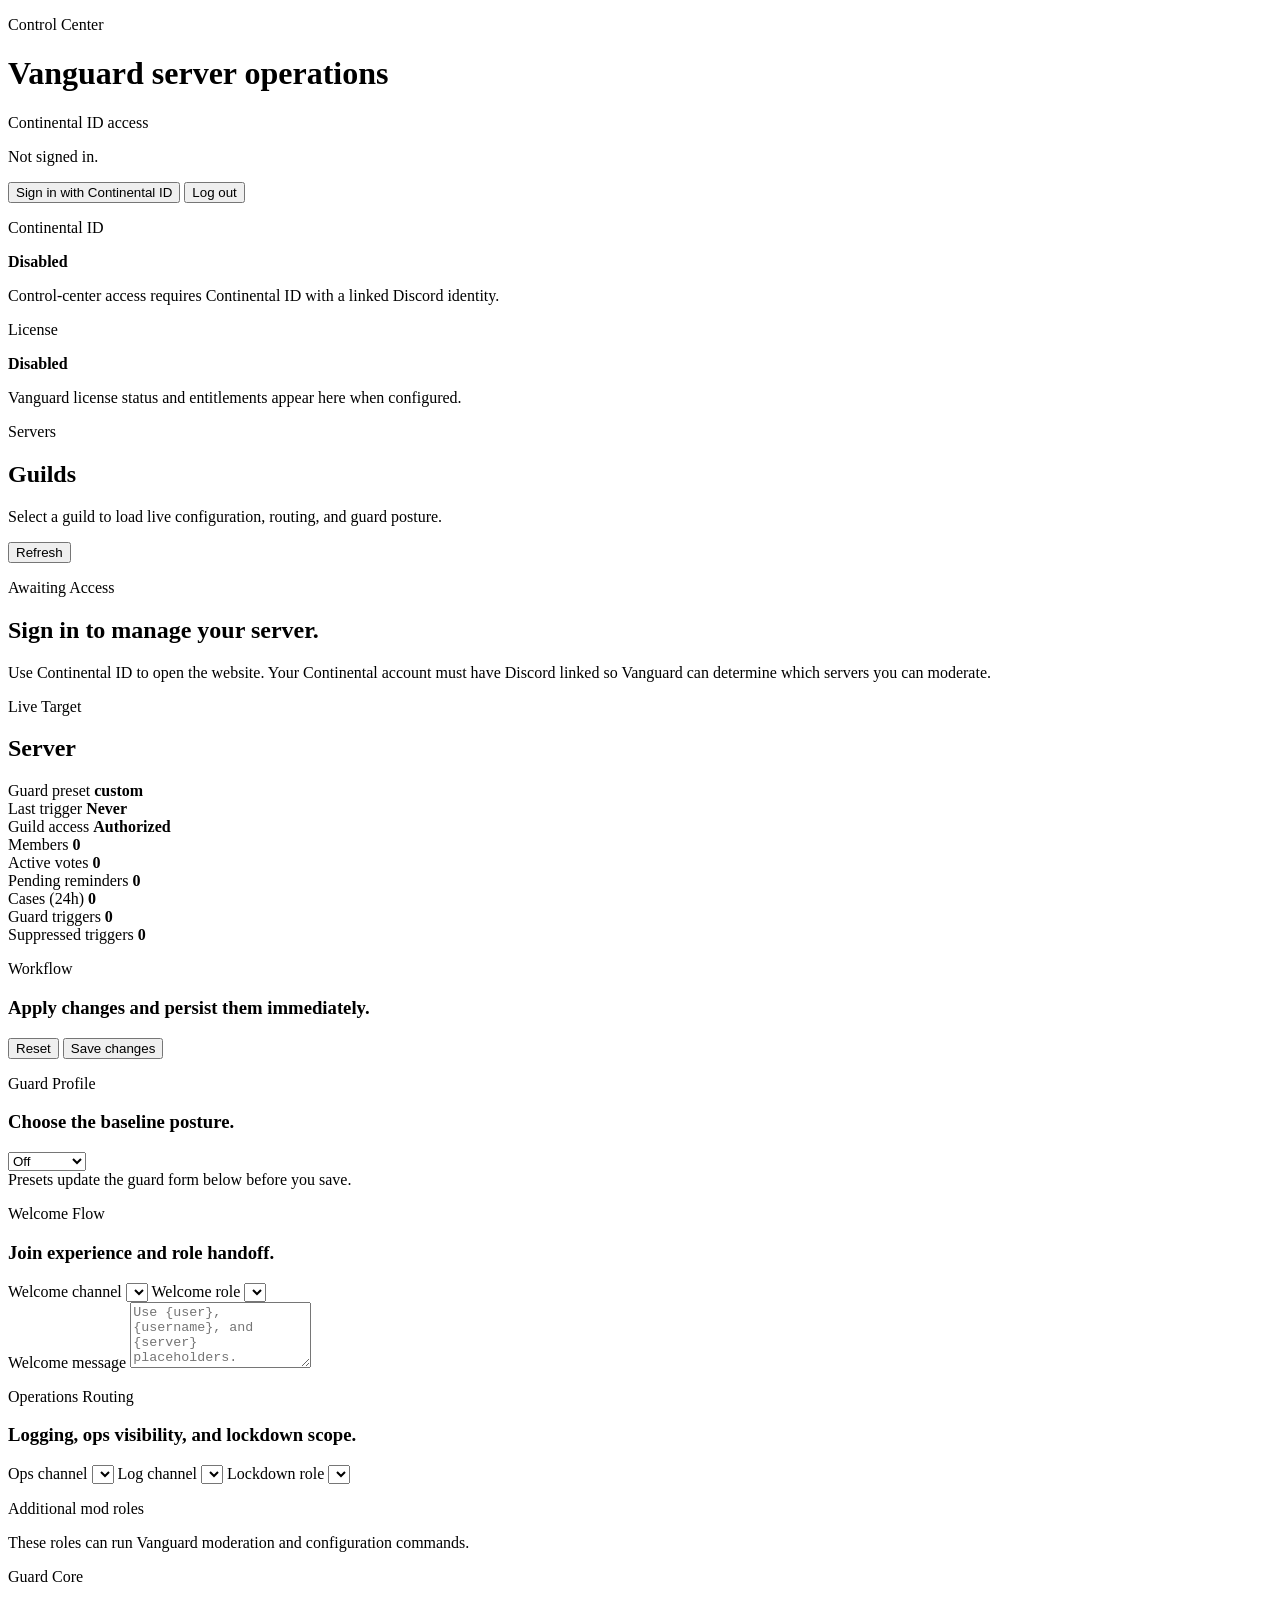
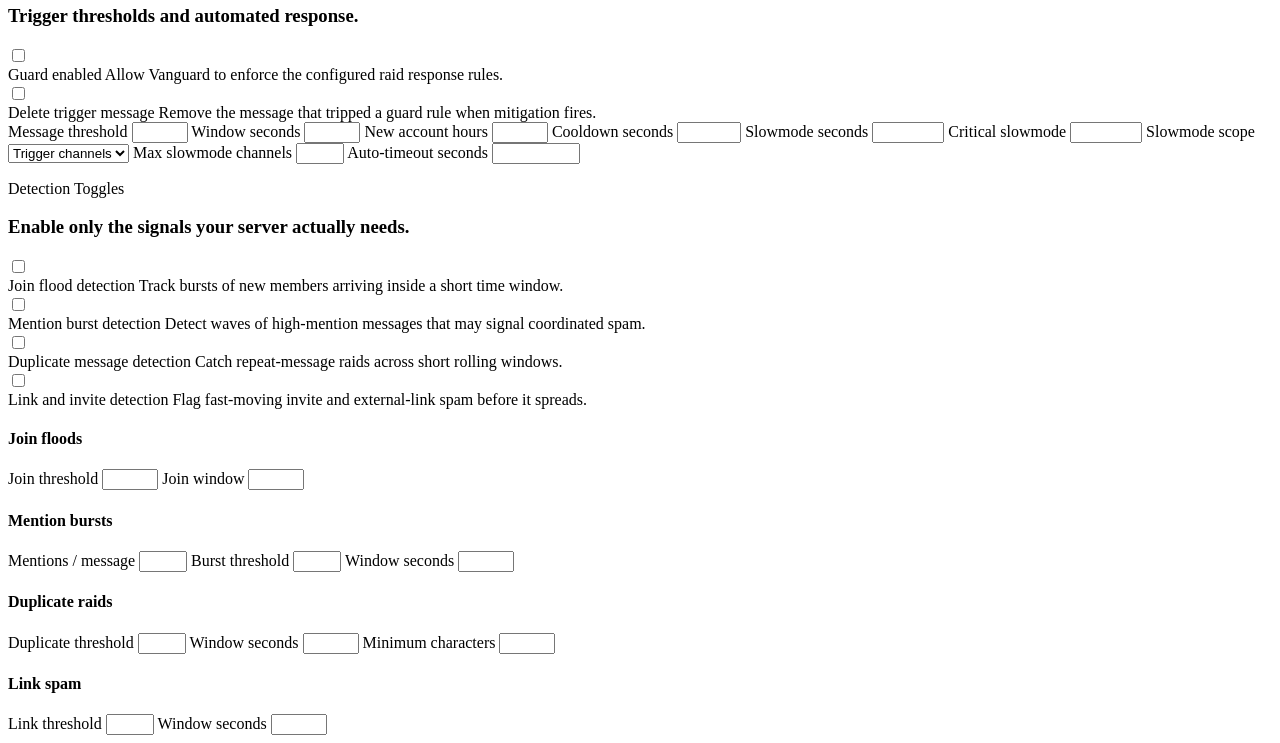
==== control_center/index.html @ 3d413774 "Favicon" ====
<!doctype html>
<html lang="en">
  <head>
    <meta charset="UTF-8" />
    <meta name="viewport" content="width=device-width, initial-scale=1.0" />
    <title>Vanguard Control Center</title>
    <meta
      name="description"
      content="Configure Vanguard behavior for every Discord server from one control center."
    />
    <link rel="preconnect" href="https://fonts.googleapis.com" />
    <link rel="preconnect" href="https://fonts.gstatic.com" crossorigin />
    <link
      href="https://fonts.googleapis.com/css2?family=IBM+Plex+Sans:wght@400;500;600;700&family=Space+Grotesk:wght@500;700&display=swap"
      rel="stylesheet"
    />
    <link rel="icon" type="image/png" href="/Images/Bot_Logo.png" />
    <link rel="stylesheet" href="/control/static/styles.css" />
    <script src="/control/static/script.js" defer></script>
  </head>
  <body>
    <div class="page-shell">
      <header class="topbar">
        <div>
          <p class="eyebrow">Control Center</p>
          <h1>Vanguard server operations</h1>
        </div>
        <section class="auth-card">
          <div class="auth-stack">
            <div>
              <label class="field-label">Continental ID access</label>
              <p id="auth-status" class="field-help">Not signed in.</p>
            </div>
            <div class="auth-row">
              <button id="continental-login" class="primary-btn" type="button">Sign in with Continental ID</button>
              <button id="logout-button" type="button" class="ghost-btn hidden">Log out</button>
            </div>
          </div>
          <div class="integration-grid">
            <article class="integration-card">
              <p class="field-label">Continental ID</p>
              <strong id="continental-badge">Disabled</strong>
              <p id="continental-detail" class="field-help">
                Control-center access requires Continental ID with a linked Discord identity.
              </p>
            </article>
            <article class="integration-card">
              <p class="field-label">License</p>
              <strong id="license-badge">Disabled</strong>
              <p id="license-detail" class="field-help">
                Vanguard license status and entitlements appear here when configured.
              </p>
            </article>
          </div>
        </section>
      </header>

      <div class="workspace">
        <aside class="guild-rail">
          <div class="rail-header">
            <div>
              <p class="eyebrow">Servers</p>
              <h2>Guilds</h2>
              <p class="field-help rail-copy">
                Select a guild to load live configuration, routing, and guard posture.
              </p>
            </div>
            <button id="refresh-guilds" class="ghost-btn" type="button">Refresh</button>
          </div>
          <div id="guild-list" class="guild-list"></div>
        </aside>

        <main class="main-panel">
          <section id="empty-state" class="empty-state">
            <p class="eyebrow">Awaiting Access</p>
            <h2>Sign in to manage your server.</h2>
            <p>
              Use Continental ID to open the website. Your Continental account must have Discord
              linked so Vanguard can determine which servers you can moderate.
            </p>
          </section>

          <section id="dashboard" class="dashboard hidden">
            <div class="hero-panel">
              <div class="hero-copy">
                <p class="eyebrow">Live Target</p>
                <h2 id="guild-name">Server</h2>
                <p id="guild-meta" class="hero-meta"></p>
              </div>
              <div class="hero-status">
                <div class="status-pill">
                  <span class="status-label">Guard preset</span>
                  <strong id="guard-preset-badge">custom</strong>
                </div>
                <div class="status-pill">
                  <span class="status-label">Last trigger</span>
                  <strong id="last-trigger-badge">Never</strong>
                </div>
                <div class="status-pill">
                  <span class="status-label">Guild access</span>
                  <strong id="guild-access-badge">Authorized</strong>
                </div>
              </div>
            </div>

            <section id="dashboard-notice" class="notice-banner hidden" aria-live="polite"></section>

            <section class="stats-grid">
              <article class="stat-card">
                <span>Members</span>
                <strong id="stat-members">0</strong>
              </article>
              <article class="stat-card">
                <span>Active votes</span>
                <strong id="stat-votes">0</strong>
              </article>
              <article class="stat-card">
                <span>Pending reminders</span>
                <strong id="stat-reminders">0</strong>
              </article>
              <article class="stat-card">
                <span>Cases (24h)</span>
                <strong id="stat-cases">0</strong>
              </article>
              <article class="stat-card">
                <span>Guard triggers</span>
                <strong id="stat-triggers">0</strong>
              </article>
              <article class="stat-card">
                <span>Suppressed triggers</span>
                <strong id="stat-suppressed">0</strong>
              </article>
            </section>

            <form id="settings-form" class="settings-form">
              <div class="action-bar">
                <div>
                  <p class="eyebrow">Workflow</p>
                  <h3>Apply changes and persist them immediately.</h3>
                </div>
                <div class="action-row">
                  <button id="reset-form" type="button" class="ghost-btn">Reset</button>
                  <button type="submit" class="primary-btn">Save changes</button>
                </div>
              </div>

              <section class="panel">
                <div class="panel-heading">
                  <div>
                    <p class="eyebrow">Guard Profile</p>
                    <h3>Choose the baseline posture.</h3>
                  </div>
                  <select id="guard-preset-select" class="preset-select">
                    <option value="off">Off</option>
                    <option value="relaxed">Relaxed</option>
                    <option value="balanced">Balanced</option>
                    <option value="strict">Strict</option>
                    <option value="siege">Siege</option>
                    <option value="custom">Custom</option>
                  </select>
                </div>
                <div class="preset-hint" id="preset-hint">
                  Presets update the guard form below before you save.
                </div>
              </section>

              <section class="panel">
                <div class="panel-heading">
                  <div>
                    <p class="eyebrow">Welcome Flow</p>
                    <h3>Join experience and role handoff.</h3>
                  </div>
                </div>
                <div class="field-grid">
                  <label class="field">
                    <span class="field-label">Welcome channel</span>
                    <select id="welcome-channel"></select>
                  </label>
                  <label class="field">
                    <span class="field-label">Welcome role</span>
                    <select id="welcome-role"></select>
                  </label>
                </div>
                <label class="field">
                  <span class="field-label">Welcome message</span>
                  <textarea
                    id="welcome-message"
                    rows="4"
                    placeholder="Use {user}, {username}, and {server} placeholders."
                  ></textarea>
                </label>
              </section>

              <section class="panel">
                <div class="panel-heading">
                  <div>
                    <p class="eyebrow">Operations Routing</p>
                    <h3>Logging, ops visibility, and lockdown scope.</h3>
                  </div>
                </div>
                <div class="field-grid three-up">
                  <label class="field">
                    <span class="field-label">Ops channel</span>
                    <select id="ops-channel"></select>
                  </label>
                  <label class="field">
                    <span class="field-label">Log channel</span>
                    <select id="log-channel"></select>
                  </label>
                  <label class="field">
                    <span class="field-label">Lockdown role</span>
                    <select id="lockdown-role"></select>
                  </label>
                </div>
                <div class="role-panel">
                  <div>
                    <p class="field-label">Additional mod roles</p>
                    <p class="field-help">
                      These roles can run Vanguard moderation and configuration commands.
                    </p>
                  </div>
                  <div id="mod-role-grid" class="role-grid"></div>
                </div>
              </section>

              <section class="panel">
                <div class="panel-heading">
                  <div>
                    <p class="eyebrow">Guard Core</p>
                    <h3>Trigger thresholds and automated response.</h3>
                  </div>
                </div>
                <div class="switch-grid">
                  <label class="switch-card">
                    <input id="guard-enabled" type="checkbox" />
                    <div class="switch-copy">
                      <span class="switch-title">Guard enabled</span>
                      <span class="switch-detail">Allow Vanguard to enforce the configured raid response rules.</span>
                    </div>
                  </label>
                  <label class="switch-card">
                    <input id="guard-delete-trigger-message" type="checkbox" />
                    <div class="switch-copy">
                      <span class="switch-title">Delete trigger message</span>
                      <span class="switch-detail">Remove the message that tripped a guard rule when mitigation fires.</span>
                    </div>
                  </label>
                </div>
                <div class="field-grid four-up">
                  <label class="field">
                    <span class="field-label">Message threshold</span>
                    <input id="guard-threshold" type="number" min="3" max="100" />
                  </label>
                  <label class="field">
                    <span class="field-label">Window seconds</span>
                    <input id="guard-window-seconds" type="number" min="5" max="300" />
                  </label>
                  <label class="field">
                    <span class="field-label">New account hours</span>
                    <input id="guard-new-account-hours" type="number" min="1" max="168" />
                  </label>
                  <label class="field">
                    <span class="field-label">Cooldown seconds</span>
                    <input id="guard-cooldown-seconds" type="number" min="30" max="3600" />
                  </label>
                  <label class="field">
                    <span class="field-label">Slowmode seconds</span>
                    <input id="guard-slowmode-seconds" type="number" min="0" max="21600" />
                  </label>
                  <label class="field">
                    <span class="field-label">Critical slowmode</span>
                    <input id="guard-critical-slowmode-seconds" type="number" min="0" max="21600" />
                  </label>
                  <label class="field">
                    <span class="field-label">Slowmode scope</span>
                    <select id="guard-slowmode-scope">
                      <option value="trigger">Trigger channels</option>
                      <option value="active">Active channels</option>
                    </select>
                  </label>
                  <label class="field">
                    <span class="field-label">Max slowmode channels</span>
                    <input id="guard-max-slowmode-channels" type="number" min="1" max="25" />
                  </label>
                  <label class="field">
                    <span class="field-label">Auto-timeout seconds</span>
                    <input id="guard-timeout-seconds" type="number" min="0" max="2419200" />
                  </label>
                </div>
              </section>

              <section class="panel">
                <div class="panel-heading">
                  <div>
                    <p class="eyebrow">Detection Toggles</p>
                    <h3>Enable only the signals your server actually needs.</h3>
                  </div>
                </div>
                <div class="switch-grid">
                  <label class="switch-card">
                    <input id="guard-detect-joins" type="checkbox" />
                    <div class="switch-copy">
                      <span class="switch-title">Join flood detection</span>
                      <span class="switch-detail">Track bursts of new members arriving inside a short time window.</span>
                    </div>
                  </label>
                  <label class="switch-card">
                    <input id="guard-detect-mentions" type="checkbox" />
                    <div class="switch-copy">
                      <span class="switch-title">Mention burst detection</span>
                      <span class="switch-detail">Detect waves of high-mention messages that may signal coordinated spam.</span>
                    </div>
                  </label>
                  <label class="switch-card">
                    <input id="guard-detect-duplicates" type="checkbox" />
                    <div class="switch-copy">
                      <span class="switch-title">Duplicate message detection</span>
                      <span class="switch-detail">Catch repeat-message raids across short rolling windows.</span>
                    </div>
                  </label>
                  <label class="switch-card">
                    <input id="guard-detect-links" type="checkbox" />
                    <div class="switch-copy">
                      <span class="switch-title">Link and invite detection</span>
                      <span class="switch-detail">Flag fast-moving invite and external-link spam before it spreads.</span>
                    </div>
                  </label>
                </div>

                <div class="subsection-grid">
                  <article class="sub-panel">
                    <h4>Join floods</h4>
                    <div class="field-grid two-up compact">
                      <label class="field">
                        <span class="field-label">Join threshold</span>
                        <input id="guard-join-threshold" type="number" min="2" max="100" />
                      </label>
                      <label class="field">
                        <span class="field-label">Join window</span>
                        <input id="guard-join-window-seconds" type="number" min="5" max="600" />
                      </label>
                    </div>
                  </article>

                  <article class="sub-panel">
                    <h4>Mention bursts</h4>
                    <div class="field-grid three-up compact">
                      <label class="field">
                        <span class="field-label">Mentions / message</span>
                        <input id="guard-mention-per-message" type="number" min="1" max="50" />
                      </label>
                      <label class="field">
                        <span class="field-label">Burst threshold</span>
                        <input id="guard-mention-burst-threshold" type="number" min="1" max="50" />
                      </label>
                      <label class="field">
                        <span class="field-label">Window seconds</span>
                        <input id="guard-mention-window-seconds" type="number" min="5" max="600" />
                      </label>
                    </div>
                  </article>

                  <article class="sub-panel">
                    <h4>Duplicate raids</h4>
                    <div class="field-grid three-up compact">
                      <label class="field">
                        <span class="field-label">Duplicate threshold</span>
                        <input id="guard-duplicate-threshold" type="number" min="2" max="30" />
                      </label>
                      <label class="field">
                        <span class="field-label">Window seconds</span>
                        <input id="guard-duplicate-window-seconds" type="number" min="5" max="300" />
                      </label>
                      <label class="field">
                        <span class="field-label">Minimum characters</span>
                        <input id="guard-duplicate-min-chars" type="number" min="4" max="200" />
                      </label>
                    </div>
                  </article>

                  <article class="sub-panel">
                    <h4>Link spam</h4>
                    <div class="field-grid two-up compact">
                      <label class="field">
                        <span class="field-label">Link threshold</span>
                        <input id="guard-link-threshold" type="number" min="1" max="50" />
                      </label>
                      <label class="field">
                        <span class="field-label">Window seconds</span>
                        <input id="guard-link-window-seconds" type="number" min="5" max="600" />
                      </label>
                    </div>
                  </article>
                </div>
              </section>
            </form>
          </section>
        </main>
      </div>
    </div>

    <div id="toast" class="toast hidden" aria-live="polite"></div>
  </body>
</html>
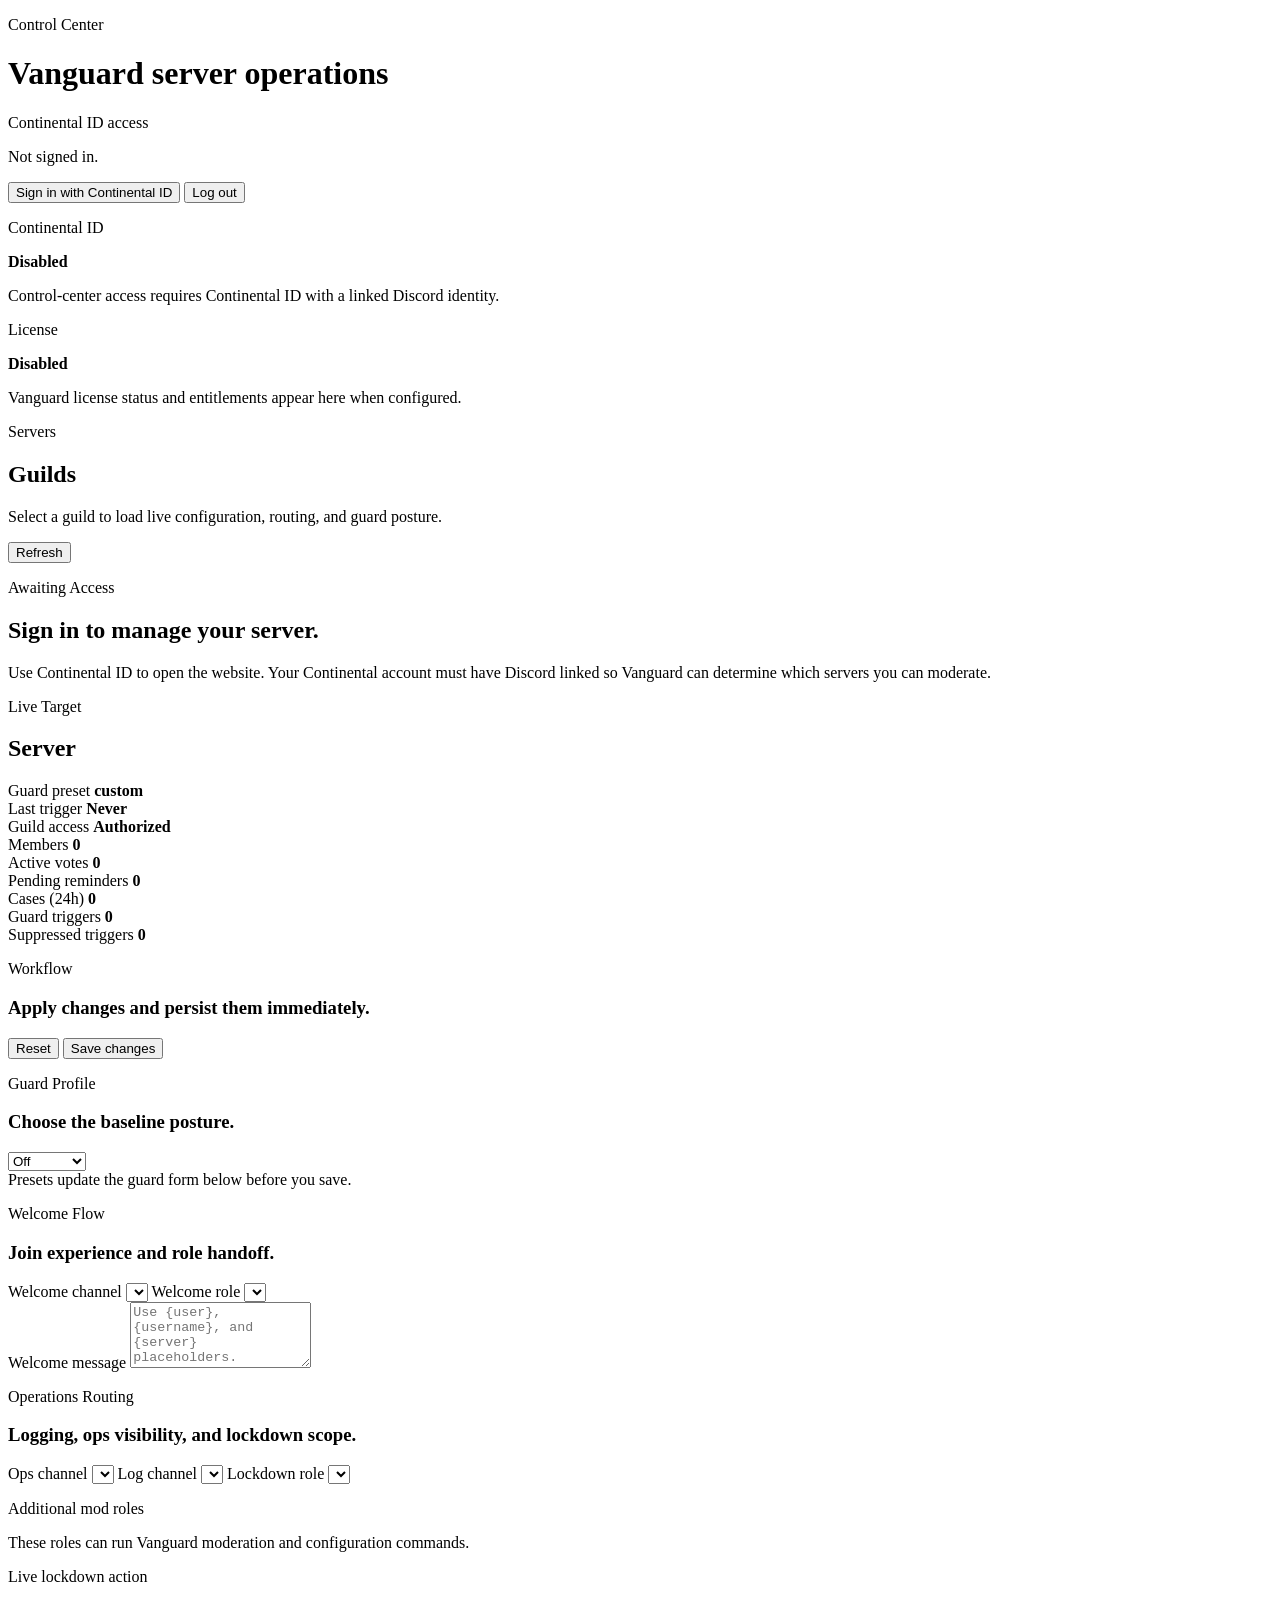
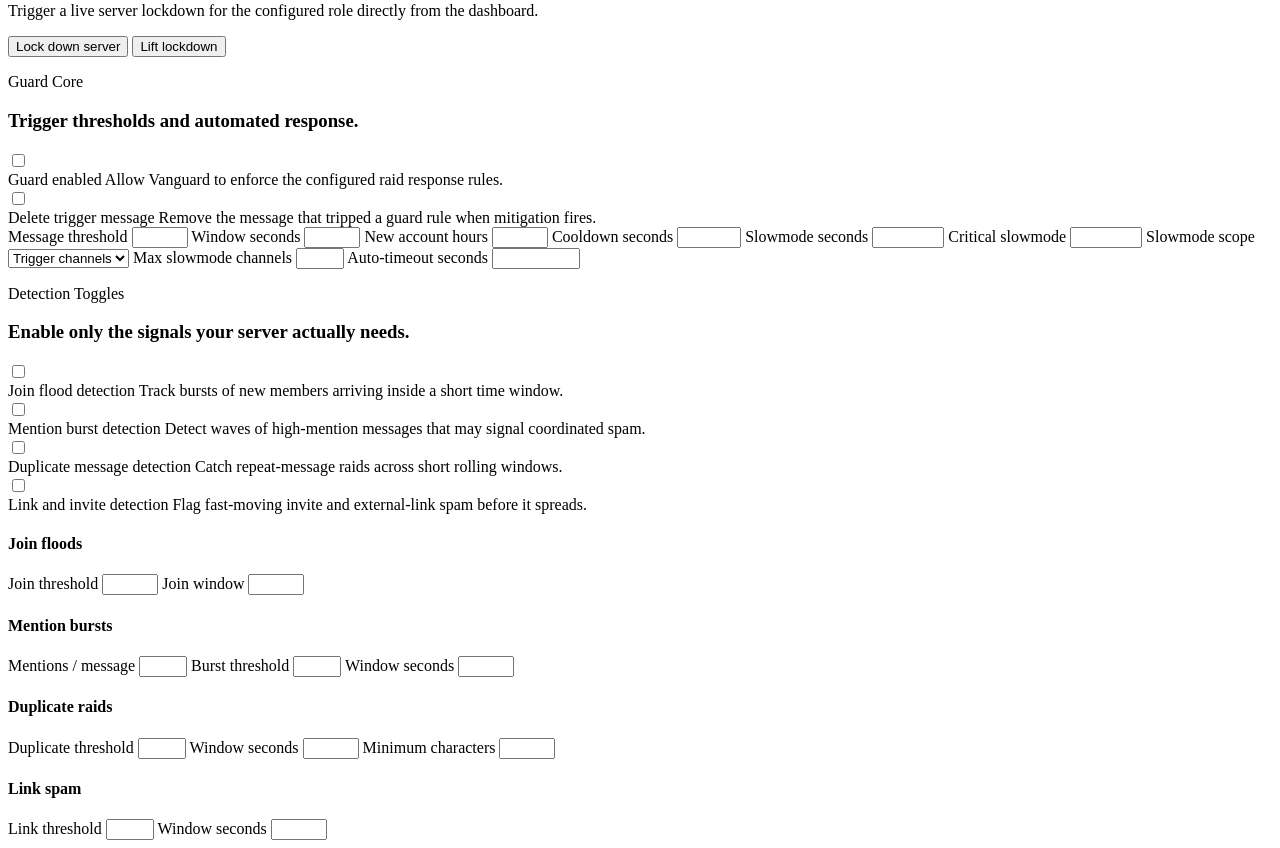
==== commit d334e043: "Footer" ====
--- a/control_center/index.html
+++ b/control_center/index.html
@@ -8,13 +8,16 @@
       name="description"
       content="Configure Vanguard behavior for every Discord server from one control center."
     />
+    <meta name="robots" content="noindex, nofollow, noarchive" />
+    <meta name="googlebot" content="noindex, nofollow, noarchive" />
+    <meta name="theme-color" content="#ff6b3d" />
     <link rel="preconnect" href="https://fonts.googleapis.com" />
     <link rel="preconnect" href="https://fonts.gstatic.com" crossorigin />
     <link
       href="https://fonts.googleapis.com/css2?family=IBM+Plex+Sans:wght@400;500;600;700&family=Space+Grotesk:wght@500;700&display=swap"
       rel="stylesheet"
     />
-    <link rel="icon" type="image/png" href="/Images/Bot_Logo.png" />
+    <link rel="icon" type="image/png" href="/favicon.png" />
     <link rel="stylesheet" href="/control/static/styles.css" />
     <script src="/control/static/script.js" defer></script>
   </head>
@@ -221,6 +224,18 @@
                   </div>
                   <div id="mod-role-grid" class="role-grid"></div>
                 </div>
+                <div class="lockdown-action-panel">
+                  <div>
+                    <p class="field-label">Live lockdown action</p>
+                    <p id="lockdown-target-detail" class="field-help">
+                      Trigger a live server lockdown for the configured role directly from the dashboard.
+                    </p>
+                  </div>
+                  <div class="action-row lockdown-action-row">
+                    <button id="lockdown-enable" type="button" class="primary-btn">Lock down server</button>
+                    <button id="lockdown-disable" type="button" class="ghost-btn">Lift lockdown</button>
+                  </div>
+                </div>
               </section>
 
               <section class="panel">
